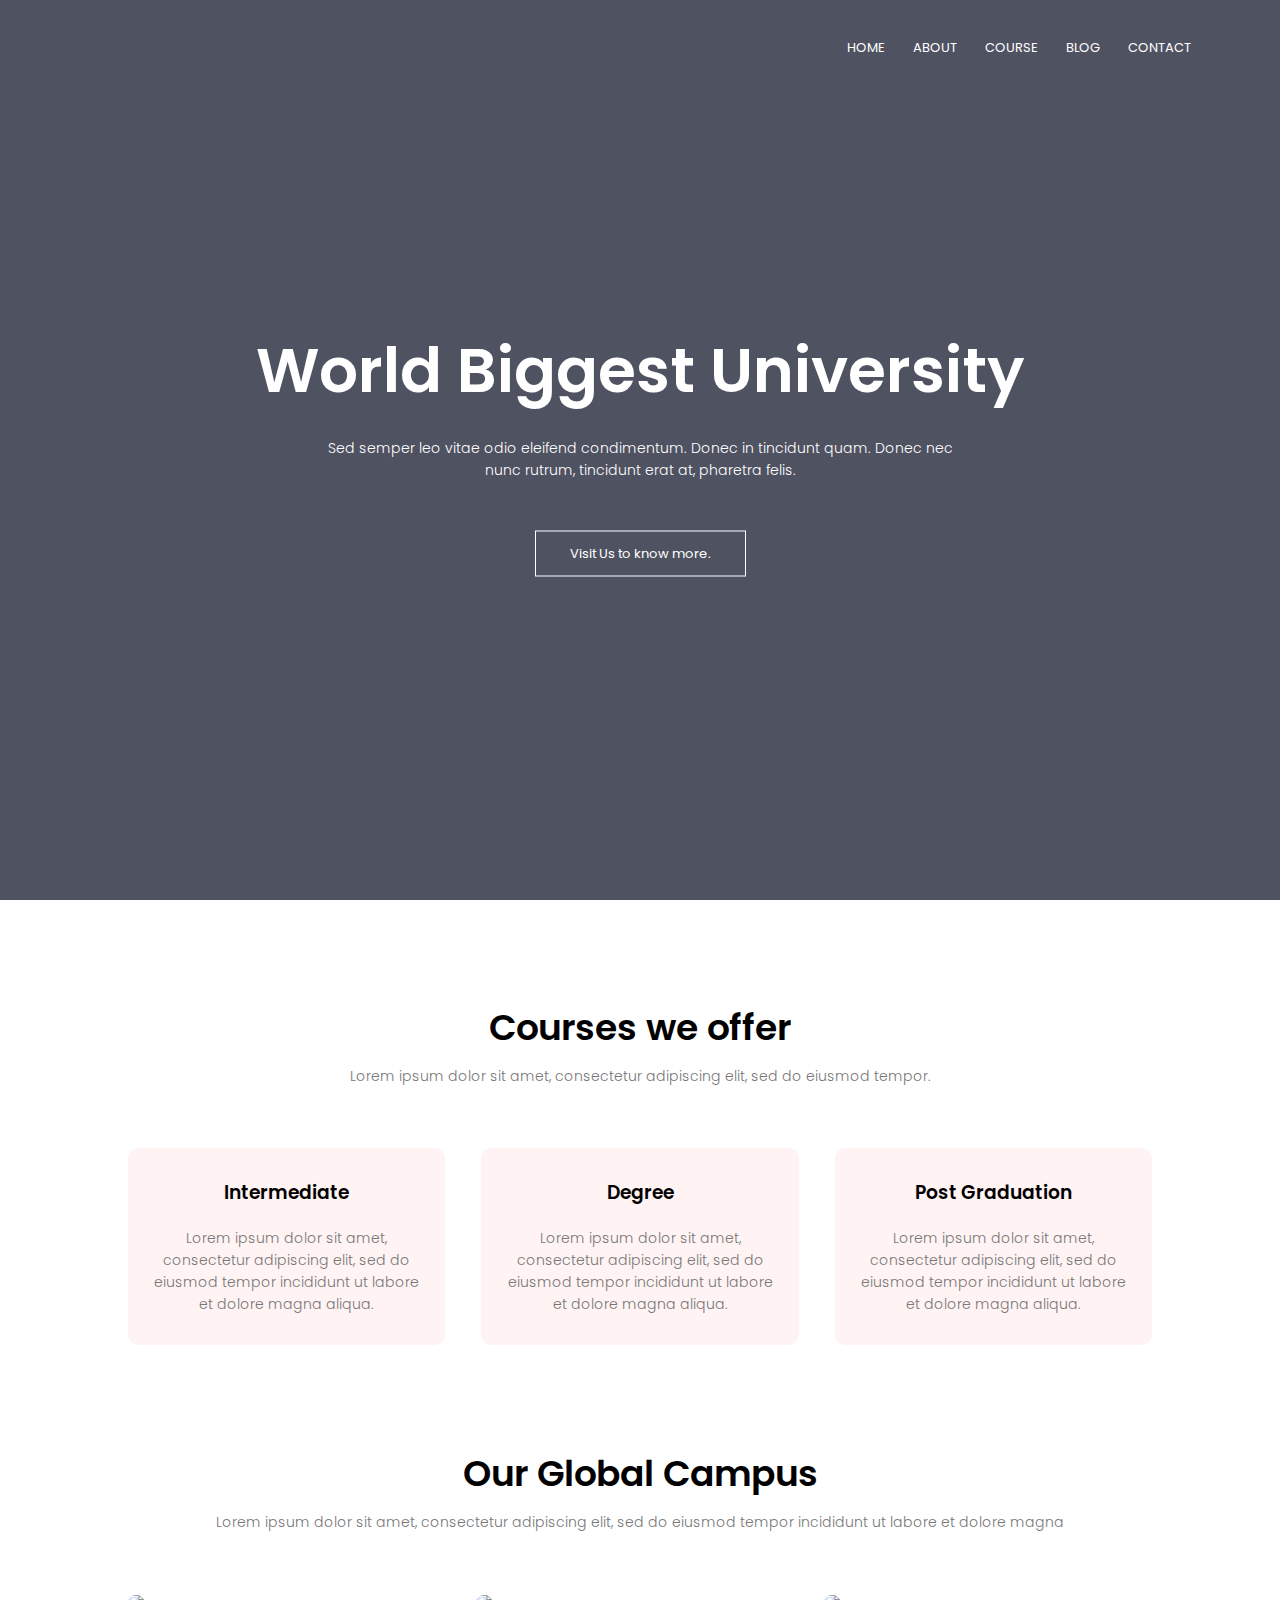
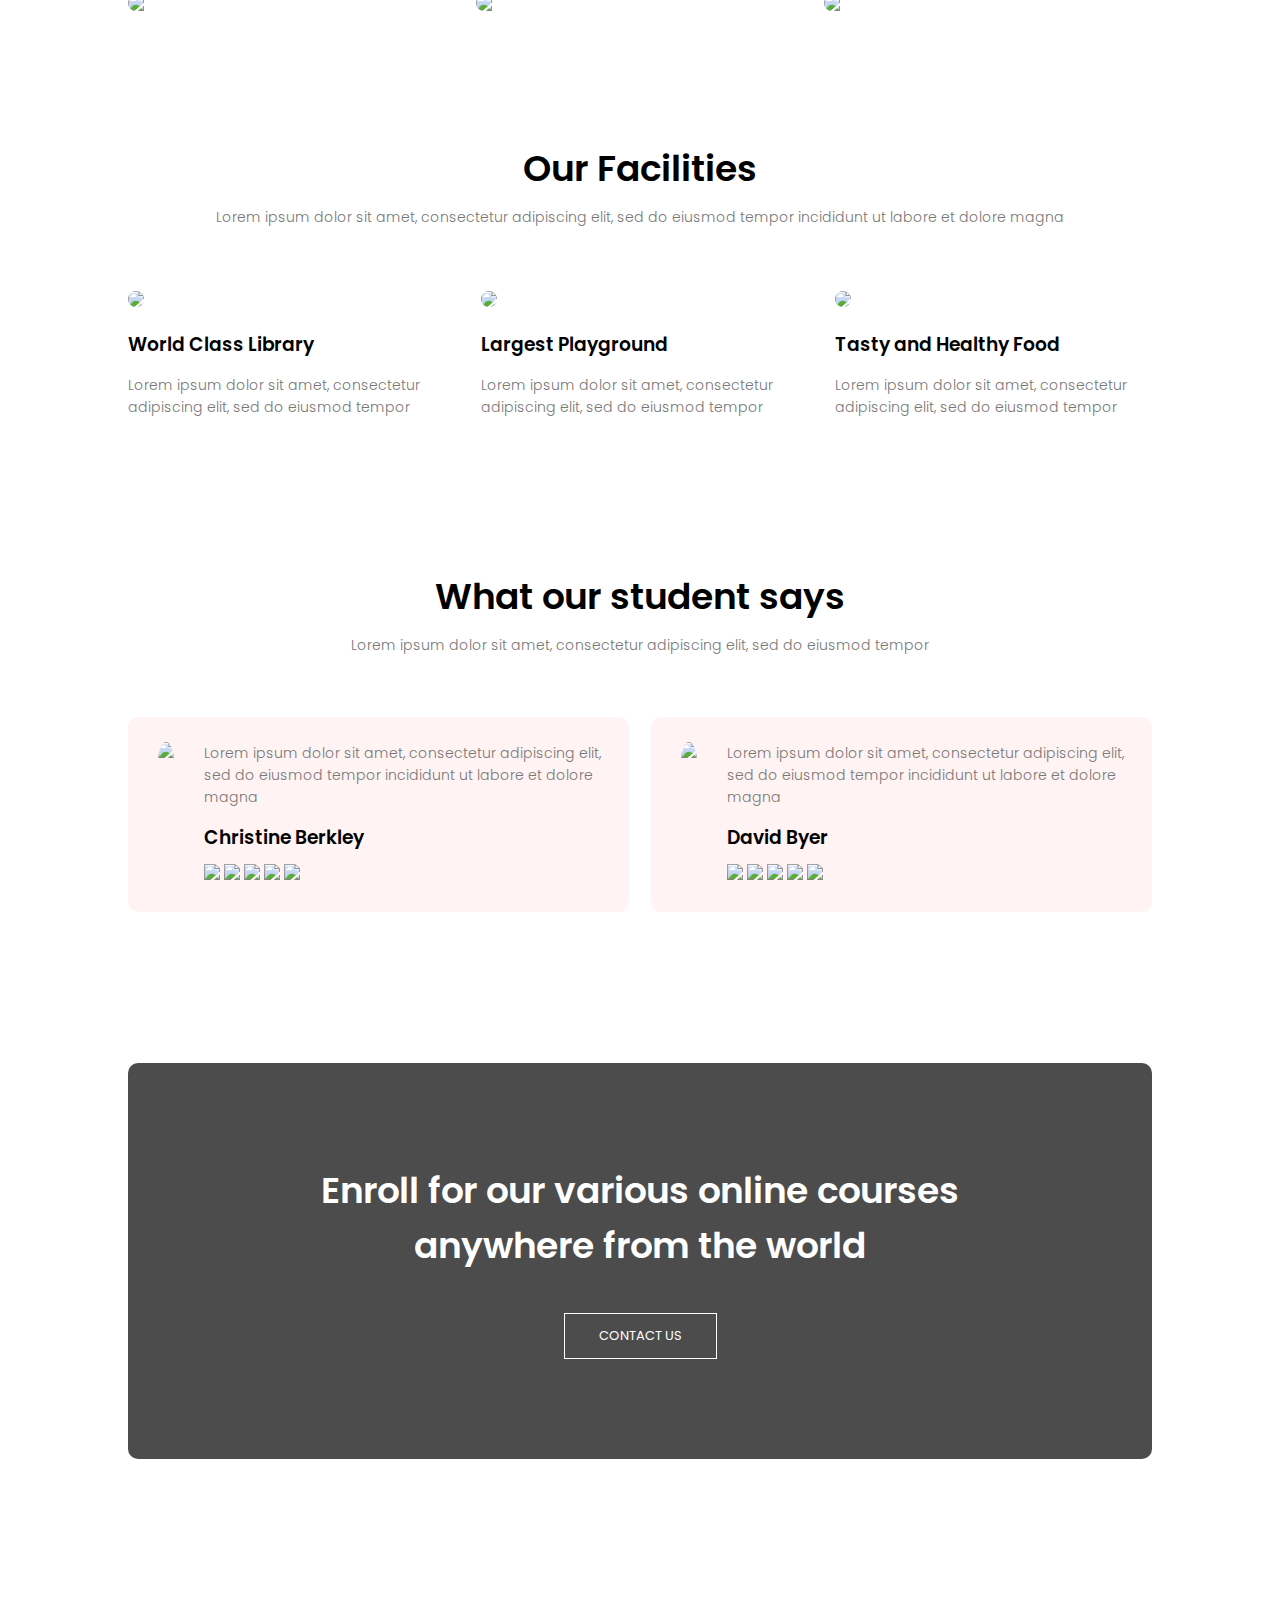
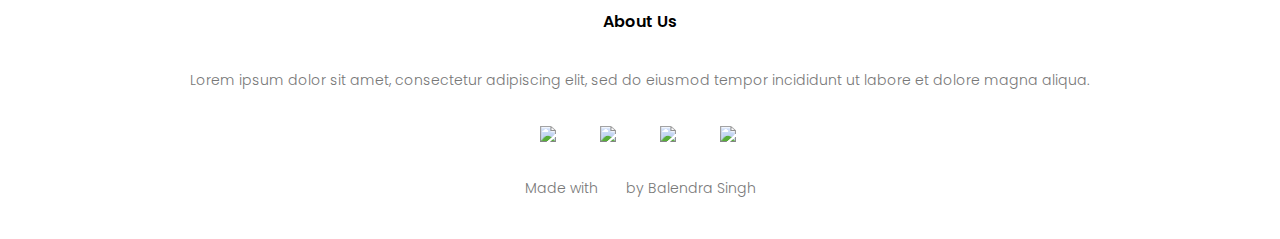
==== index.html @ eab150bf "Update index.html" ====
<!DOCTYPE html>
<html lang="en">
<head>
    <meta charset="UTF-8">
    <meta http-equiv="X-UA-Compatible" content="IE=edge">
    <meta name="viewport" content="width=device-width, initial-scale=1.0">
    <title>University Website Design-Balendra Singh</title>
    <link rel="stylesheet" href="style.css">
    <link rel="preconnect" href="https://fonts.googleapis.com">
    <link rel="preconnect" href="https://fonts.gstatic.com" crossorigin>
    <link href="https://fonts.googleapis.com/css2?family=Poppins:ital,wght@0,100;0,200;0,300;0,600;0,900;1,400&display=swap"
        rel="stylesheet">
    <link rel="stylesheet" href="https://cdn.jsdelivr.net/npm/@fortawesome/fontawesome-free@5.15.4/css/fontawesome.min.css">
</head>
<body>
    <Section class="header" id="home">
        <nav>
            <a href="index.html"><img src="images/logo.png" alt=""></a>
            <div class="nav-links" id="navLinks">
                <img src="images/times-solid.svg" alt="" class="svgcolor" onclick="hideMenu()">
                <ul>
                    <li><a href="#home">HOME</a></li>
                    <li><a href="#about">ABOUT</a></li>
                    <li><a href="#course">COURSE</a></li>
                    <li><a href="#blog">BLOG</a></li>
                    <li><a href="#contact-us">CONTACT</a></li>
                </ul>
            </div>
            <img src="images/bars-solid.svg" alt="" class="svgcolor" onclick="showMenu()">
        </nav>

        <div class="text-box">
            <h1>World Biggest University</h1>
            <p>Sed semper leo vitae odio eleifend condimentum. Donec in tincidunt quam. Donec nec <br>nunc rutrum, tincidunt erat at,
            pharetra felis.  
            </p>
            <a href="" class="hero-btn">Visit Us to know more.</a>
        </div>
    </Section>

    <!-- --------course-------- -->

    <section class="course" id="course">
        <h1>Courses we offer</h1>
        <p>Lorem ipsum dolor sit amet, consectetur adipiscing elit, sed do eiusmod tempor.</p>

        <div class="row">
            <div class="course-col">
                <h3>Intermediate</h3>
                <p>Lorem ipsum dolor sit amet, consectetur adipiscing elit, sed do eiusmod tempor incididunt ut labore et dolore magna
                aliqua.</p>
            </div>
            <div class="course-col">
                <h3>Degree</h3>
                <p>Lorem ipsum dolor sit amet, consectetur adipiscing elit, sed do eiusmod tempor incididunt ut labore et dolore
                    magna
                    aliqua.</p>
            </div>
            <div class="course-col">
                <h3>Post Graduation</h3>
                <p>Lorem ipsum dolor sit amet, consectetur adipiscing elit, sed do eiusmod tempor incididunt ut labore et dolore
                    magna
                    aliqua.</p>
            </div>
        </div>
    </section>

    <!-- -----------campus----------- -->

    <section class="Campus" id="blog">
        <h1>Our Global Campus</h1>
        <p>Lorem ipsum dolor sit amet, consectetur adipiscing elit, sed do eiusmod tempor incididunt ut labore et dolore
        magna</p>
        <div class="row">
            <div class="campus-col">
                <img src="images/london.png">
                <div class="layer">
                    <h3>LONDON</h3>
                </div>
            </div>
            <div class="campus-col">
                <img src="images/newyork.png">
                <div class="layer">
                    <h3>NEW YORK</h3>
                </div>
            </div>
            <div class="campus-col">
                <img src="images/washington.png">
                <div class="layer">
                    <h3>WASHINGTON</h3>
                </div>
            </div>
        </div>
    </section>

    <!-- ---------facilities---------- -->

    <section class="facilities">
        <h1>Our Facilities</h1>
        <p>Lorem ipsum dolor sit amet, consectetur adipiscing elit, sed do eiusmod tempor incididunt ut labore et dolore
        magna</p>
        <div class="row">
            <div class="facilities-col">
                <img src="images/library.png" >
                <h3>World Class Library</h3>
                <p>Lorem ipsum dolor sit amet, consectetur adipiscing elit, sed do eiusmod tempor</p>
            </div>
            <div class="facilities-col">
                <img src="images/basketball.png">
                <h3>Largest Playground</h3>
                <p>Lorem ipsum dolor sit amet, consectetur adipiscing elit, sed do eiusmod tempor</p>
            </div>
            <div class="facilities-col">
                <img src="images/cafeteria.png">
                <h3>Tasty and Healthy Food</h3>
                <p>Lorem ipsum dolor sit amet, consectetur adipiscing elit, sed do eiusmod tempor</p>
            </div>
        </div>
    </section>



    <!-- ------testimonials---------- -->

    <section class="testimonials">
        <h1>What our student says</h1>
        <p>Lorem ipsum dolor sit amet, consectetur adipiscing elit, sed do eiusmod tempor</p>
        <div class="row">
            <div class="testimonial-col">
                <img src="images/user1.jpg" class="User-pic">
                <div>
                    <p>Lorem ipsum dolor sit amet, consectetur adipiscing elit, sed do eiusmod tempor incididunt ut labore et dolore
                    magna</p>
                    <h3>Christine Berkley</h3>
                    <img src="images/star-solid.svg" class="Stars">
                    <img src="images/star-solid.svg" class="Stars">
                    <img src="images/star-solid.svg" class="Stars">
                    <img src="images/star-solid.svg" class="Stars">
                    <img src="images/star-solid.svg" class="Stars">
                </div>
            </div>
            <div class="testimonial-col">
                <img src="images/user2.jpg" class="User-pic"> 
                <div>
                    <p>Lorem ipsum dolor sit amet, consectetur adipiscing elit, sed do eiusmod tempor incididunt ut labore et dolore
                        magna</p>
                    <h3>David Byer</h3>
                    <img src="images/star-solid.svg" class="Stars">
                    <img src="images/star-solid.svg" class="Stars">
                    <img src="images/star-solid.svg" class="Stars">
                    <img src="images/star-solid.svg" class="Stars">
                    <img src="images/star-solid.svg" class="Stars">
                </div>
            </div>
        </div>
    </section>


    <!-- ----------call to action-------- -->
    <section class="cta" id="contact-us">
        <h1>Enroll for our various online courses<br> anywhere from the world</h1>
        <a href="" class="hero-btn">CONTACT US</a>
    </section>

    <!-- --------footer-------- -->
    <section class="footer" id="about">
        <h4>About Us</h4>
        <p>Lorem ipsum dolor sit amet, consectetur adipiscing elit, sed do eiusmod tempor incididunt ut labore et dolore magna
        aliqua.</p>
        <br>
        <div class="icons">
            <img class="iconimg" src="images/facebook-brands.svg">
            <img class="iconimg" src="images/twitter-brands.svg">
            <img class="iconimg" src="images/instagram-brands.svg">
            <img class="iconimg" src="images/linkedin-in-brands.svg">
        </div>
        <br>
        <p>Made with <img src="images/heart-regular.svg" style="width:20px;height:10px;"> by Balendra Singh </p>
    </section>






<!-- --------------------javascript for toggle menu------------- -->
    <script>
        var navLinks = document.getElementById("navLinks");

        function showMenu(){
            navLinks.style.right = "0";
        }
        function hideMenu() {
                navLinks.style.right = "-200px";
            }
    </script>




</body>
</html>
---- style.css ----
*{
    margin: 0;
    padding: 0;
    font-family: 'Poppins', sans-serif;
}

.header{
    min-height: 100vh;
    width: 100%;
    background-image: linear-gradient(rgba(4,9,30,0.7),rgba(4,9,30,0.7)),url(images/banner.png);
    background-position: center;
    background-size: cover;
    position: relative;
}
nav{
    display: flex;
    padding: 2% 6%;
    justify-content: space-between;
    align-items: center;
}


nav img{
    width: 150px;
}

.nav-links{
    flex:1;
    text-align: right;
}
.nav-links ul li{
    list-style: none;
    display: inline-block;
    padding: 8px 12px;
    position: relative;
}
.nav-links ul li a{
    color: #fff;
    text-decoration: none;
    font-size: 13px;
}
.nav-links ul li a::after{
    content: '';
    width: 0%;
    height: 2px;
    background: #f44336;
    display: block;
    margin: auto;
    transition: 0.5s;
}
.nav-links ul li :hover::after{
    width: 100%;
}
.text-box{
    width: 90%;
    color: #fff;
    position: absolute;
    top: 50%;
    left: 50%;
    transform: translate(-50%,-50%);
    text-align: center;
}

.text-box h1{
    font-size: 62px;
}

.text-box p{
    margin: 10px 0 40px;
    font-size: 14px;
    color: #fff;
}

.hero-btn{
    display: inline-block;
    text-decoration: none;
    color: #fff;
    border: 1px solid #fff;
    padding:12px 34px;
    font-size: 13px;
    background: transparent;
    position: relative;
    cursor: pointer;
}
.hero-btn:hover{
    border: 1px solid #f44336;
    background: #f44336;
    transition: 1s;
}

.svgcolor{
    display: none;
}
@media(max-width: 700px){
    .header{
        overflow: hidden;
    }
    .text-box h1{
    font-size: 20px;
    }
    .nav-links ul li{
        display: block;
    }
    .nav-links{
        position: absolute;
        background: #f44336;
        height: 100vh;
        width: 200px;
        top: 0;
        right: -200px;
        text-align: left;
        z-index: 2;
        transition: 1s;
    }
    nav .fas{
        display: block;
        color: #fff;
        margin: 10px;
        font-size: 22px;
        cursor: pointer;    
    }
    .svgcolor{
        display: block;
        cursor: pointer;
        width: 22px;
        margin: 10px;
        filter: invert(100%);
    }
    .nav-links ul{
        padding: 30px;
    }
}

/* -----courses------ */

.course{
    width: 80%;
    margin: auto;
    text-align: center;
    padding-top: 100px;
}

h1{
    font-size: 36px;
    font-weight: 600;
}

p{
    color: #777;
    font-size: 14px;
    font-weight: 300;
    line-height: 22px;
    padding: 10px;
}

.row{
    margin-top: 5%;
    display: flex;
    justify-content: space-between;
}

.course-col{
    flex-basis: 31%;
    background: #fff3f3;
    border-radius: 10px;
    margin-bottom: 5%;
    padding: 20px 12px;
    box-sizing: border-box;
    transition: 0.5s;
}

h3{
    text-align: center;
    font-weight: 600;
    margin: 10px 0;

}

.course-col:hover{
    box-shadow: 0 0 20px 0px rgba(0, 0, 0, 0.2);
}

@media(max-width:700px){
    .row{
        flex-direction: column;
    }
}

.Campus{
    width: 80%;
    margin: auto;
    text-align: center;
    padding-top: 50px;
}
.campus-col{
    flex-basis: 32%;
    border-radius: 10px;
    margin-bottom: 30px;
    position: relative;
    overflow: hidden;
}

.campus-col img{
    width: 100%;
    display: block;
}

.layer{
    background: transparent;
    height: 100%;
    width: 100%;
    position: absolute;
    top: 0;
    left: 0;
    transition: 0.5s;

}

.layer:hover{
    background: rgba(226,0,0,0.7);
}

.layer h3{
    width: 100%;
    font-weight: 500;
    color: #fff;
    font-size: 26px;
    bottom: 0;
    left: 50%;
    transform: translateX(-50%);
    position:absolute;
    opacity: 0;
    transition: 0.5s;
}

.layer:hover h3{
    bottom: 49%;
    opacity: 1;
}

/* -------Facilities------- */

.facilities{
    width: 80%;
    margin: auto;
    text-align: center;
    padding-top: 100px;
}

.facilities-col{
    flex-basis: 31%;
    border-radius: 10px;
    margin-bottom: 5%;
    text-align: left;
}

.facilities-col img{
    width: 100%;
    border-radius: 10px;
}

.facilities-col p{
    padding: 0;
}

.facilities-col h3{
    margin-top: 16px;
    margin-bottom: 15px;
    text-align: left;
}

/* ----------testimonials----- */

.testimonials{
    width: 80%;
    margin: auto;
    padding-top: 100px;
    text-align: center;

}

.testimonial-col{
    flex-basis: 44%;
    border-radius: 10px;
    margin-bottom: 5%;
    text-align: left;
    background-color: #fff3f3;
    padding: 25px;
    cursor: pointer;
    display: flex;
}
.User-pic{
    height: 40px;
    margin-left: 5px;
    margin-right: 30px;
    border-radius: 50%;
}
/* .testimonial-col img{
    height: 40px;
    margin-left: 5px;
    margin-right: 30px;
    border-radius: 50%;
} */

.testimonial-col p{
    padding: 0;
}

.testimonial-col h3{
    margin-top: 15px;
    text-align: left;
}
.Stars{
    width: 10px;
}

@media(max-width:700px){
    .User-pic{
    
    margin-left: 0px;
    margin-right: 15px;
    
}
}

/* ----------------cta---------- */

.cta{
    margin: 100px auto;
    width: 80%;
    background-image: linear-gradient(rgba(0,0,0,0.7),rgba(0,0,0,0.7)),url(images/banner2.jpg);
    background-position: center;
    background-size: cover;
    border-radius: 10px;
    text-align: center;
    padding:100px 0;
}

.cta h1{
    color: #fff;
    margin-bottom: 40px;
    padding: 0;
}

@media(max-width: 700px){
    .cta h1{
        font-size: 24px;
    }
}

/* -------footer-------- */

.footer{
    width: 100%;
    text-align: center;
    padding: 30px 0;
}

.footer h4{
    margin-bottom: 25px;
    margin-top: 20px;
    font-weight: 600;
}

.icons{
    display: flex;
    justify-content: center;
}
.iconimg{
    width: 20px;
    padding: 0 20px;
}
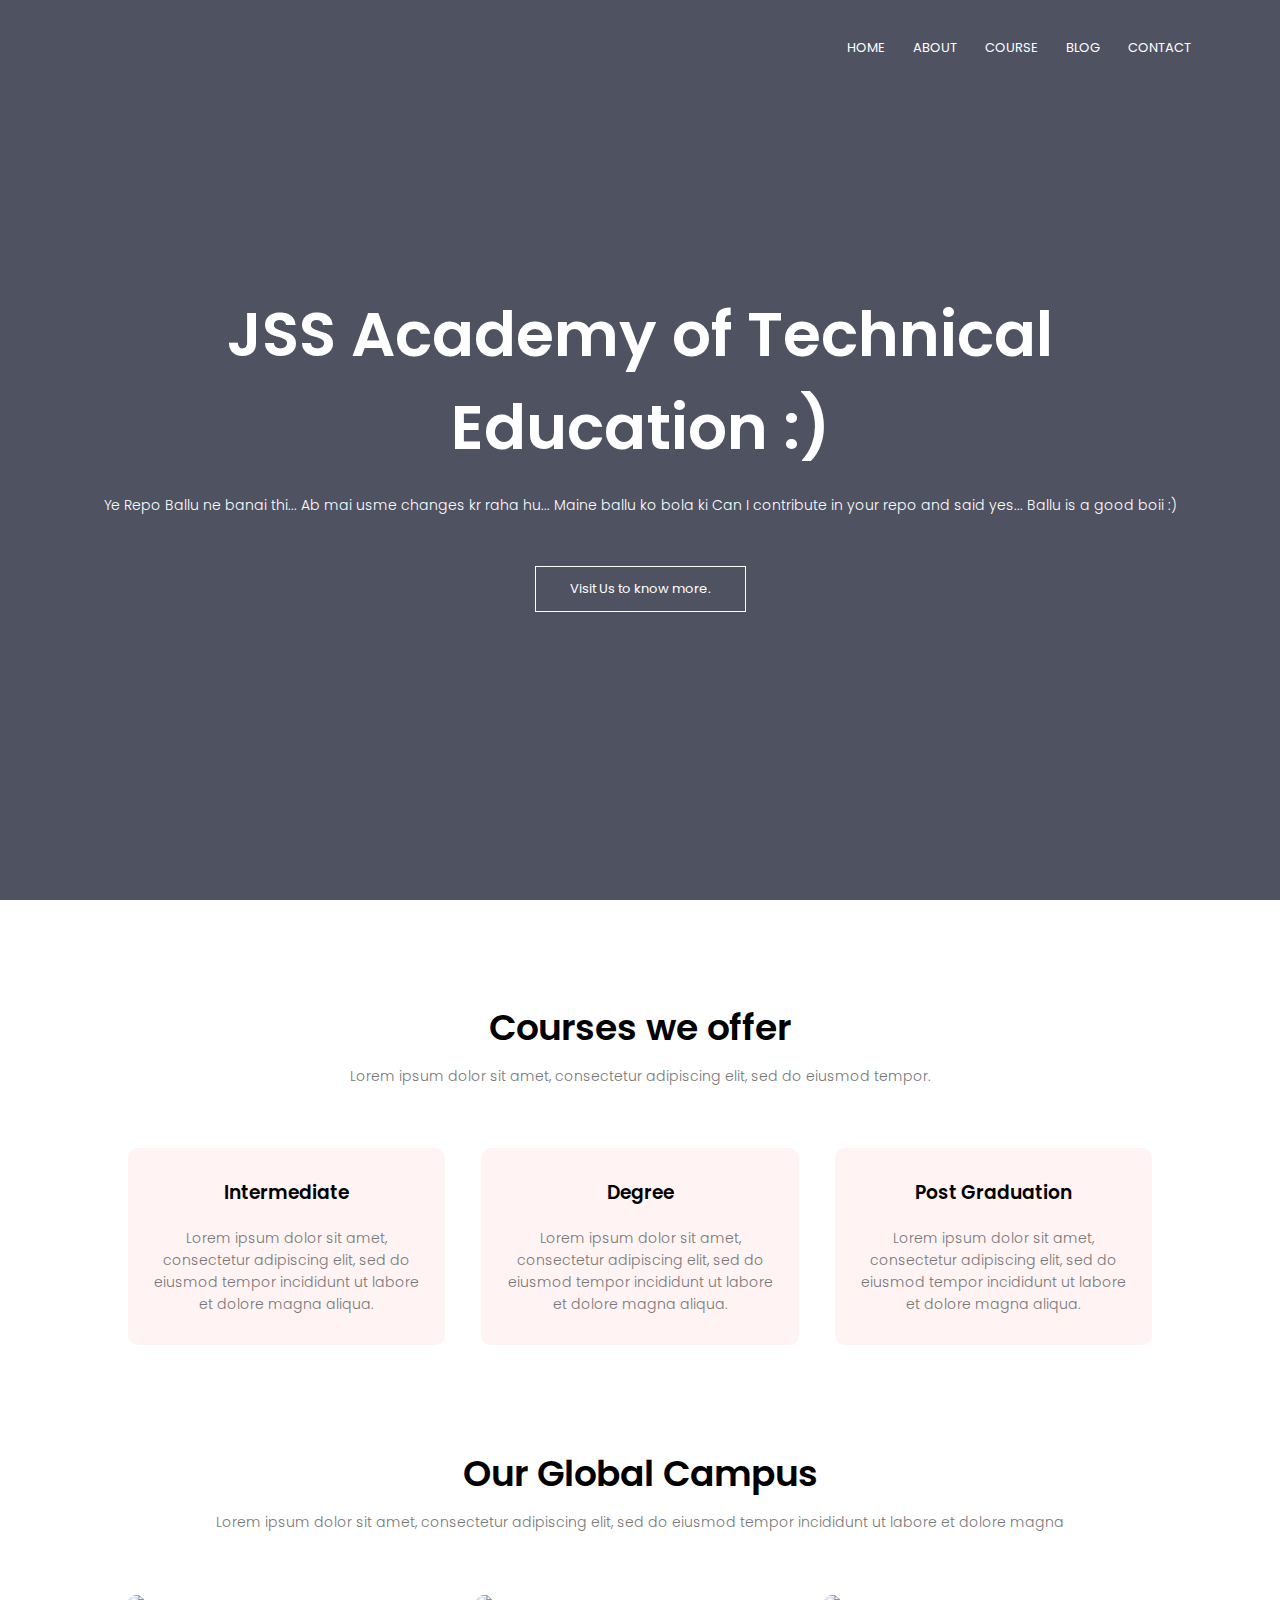
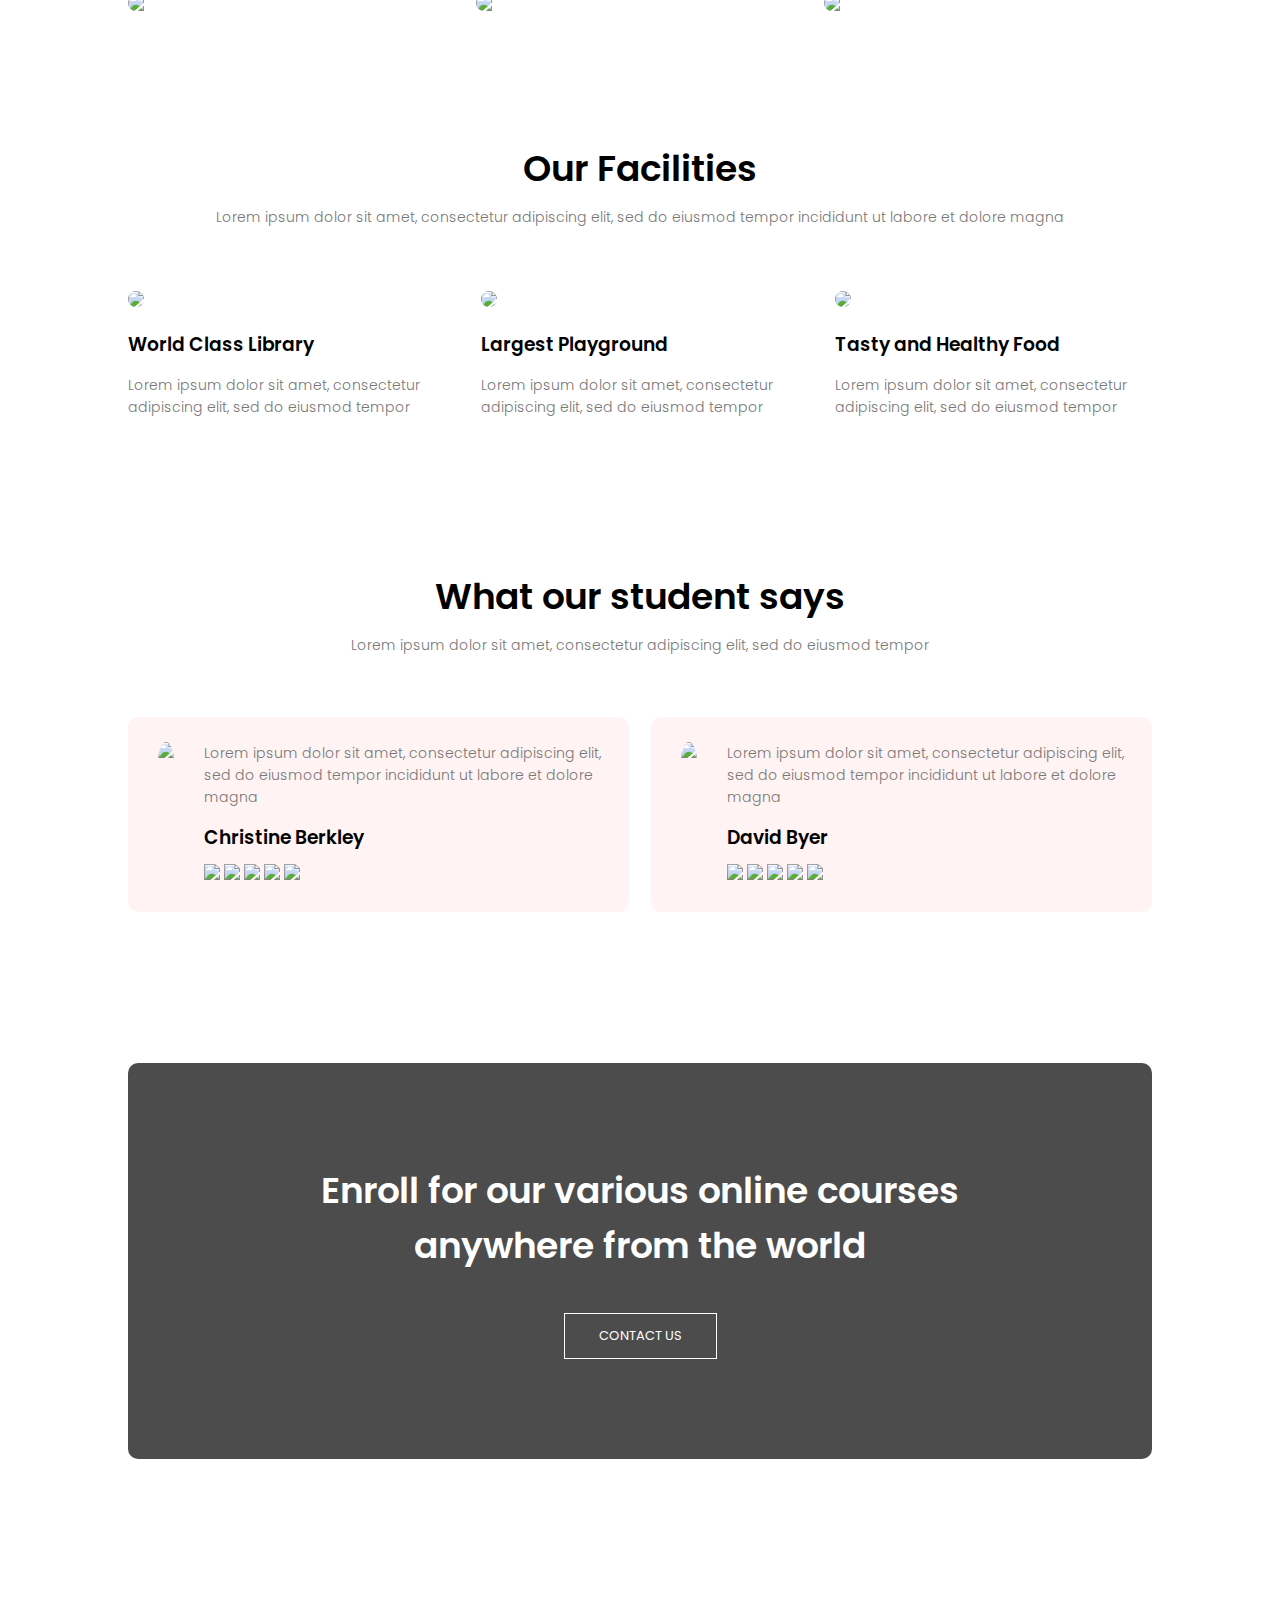
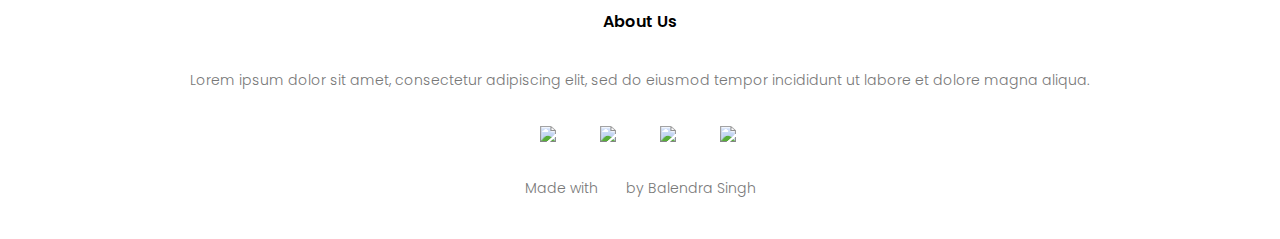
==== commit b85afdf8: "Main Heading and description changed..." ====
--- a/index.html
+++ b/index.html
@@ -30,9 +30,8 @@
         </nav>
 
         <div class="text-box">
-            <h1>World Biggest University</h1>
-            <p>Sed semper leo vitae odio eleifend condimentum. Donec in tincidunt quam. Donec nec <br>nunc rutrum, tincidunt erat at,
-            pharetra felis.  
+            <h1>JSS Academy of Technical Education :)</h1>
+            <p>Ye Repo Ballu ne banai thi... Ab mai usme changes kr raha hu... Maine ballu ko bola ki Can I contribute in your repo and said yes... Ballu is a good boii :)
             </p>
             <a href="" class="hero-btn">Visit Us to know more.</a>
         </div>
